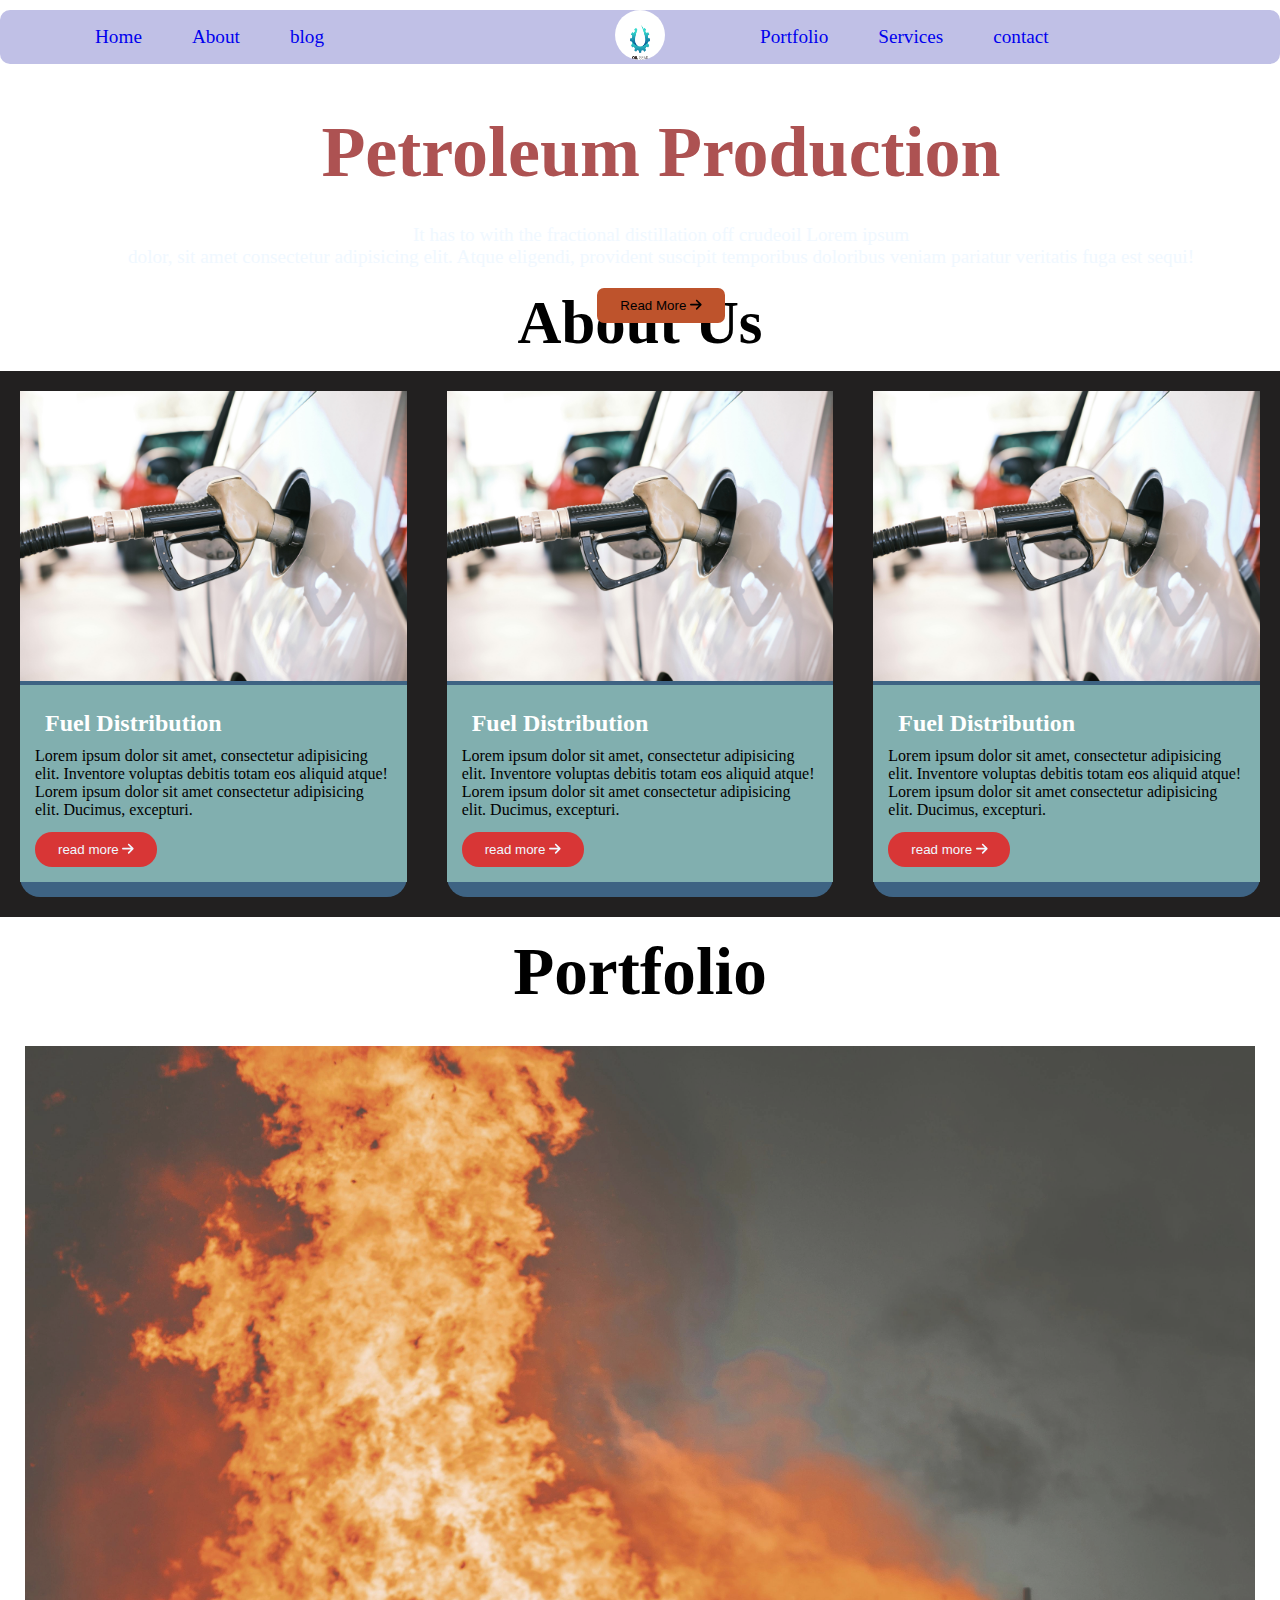
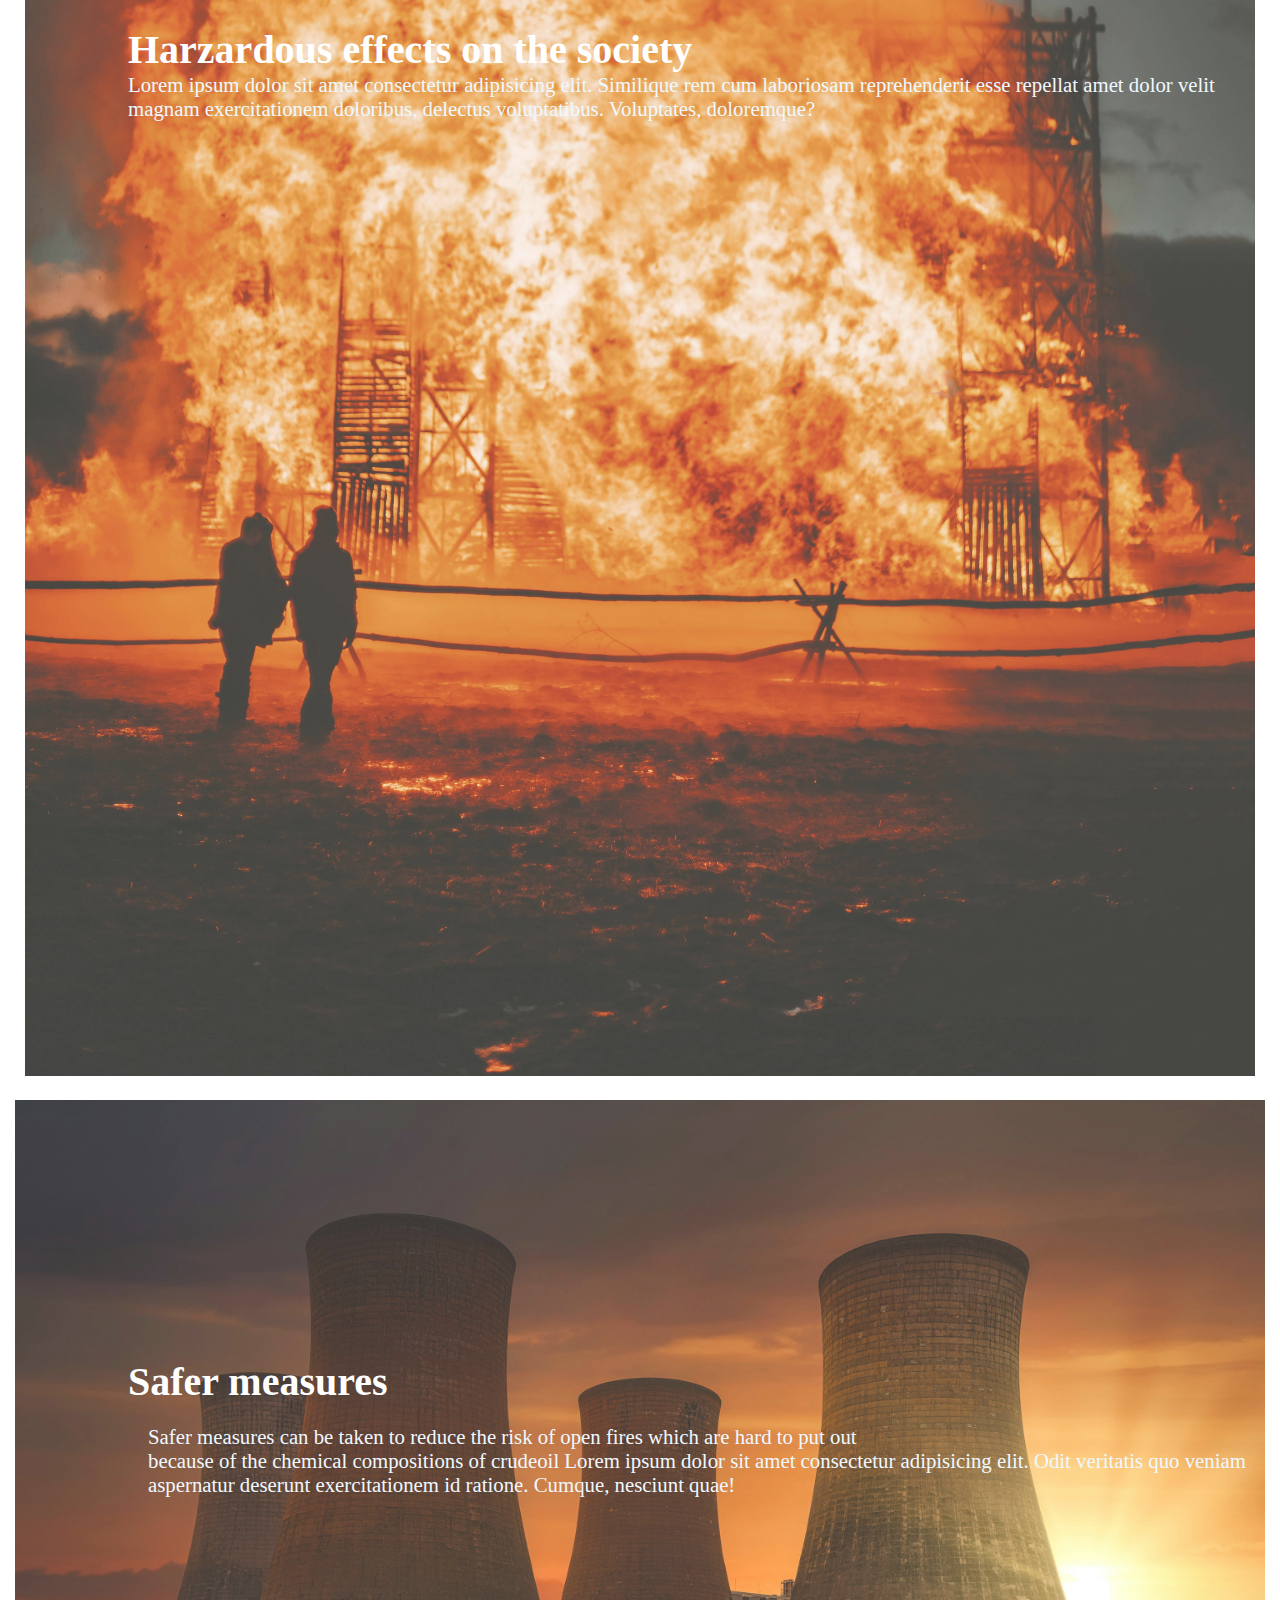
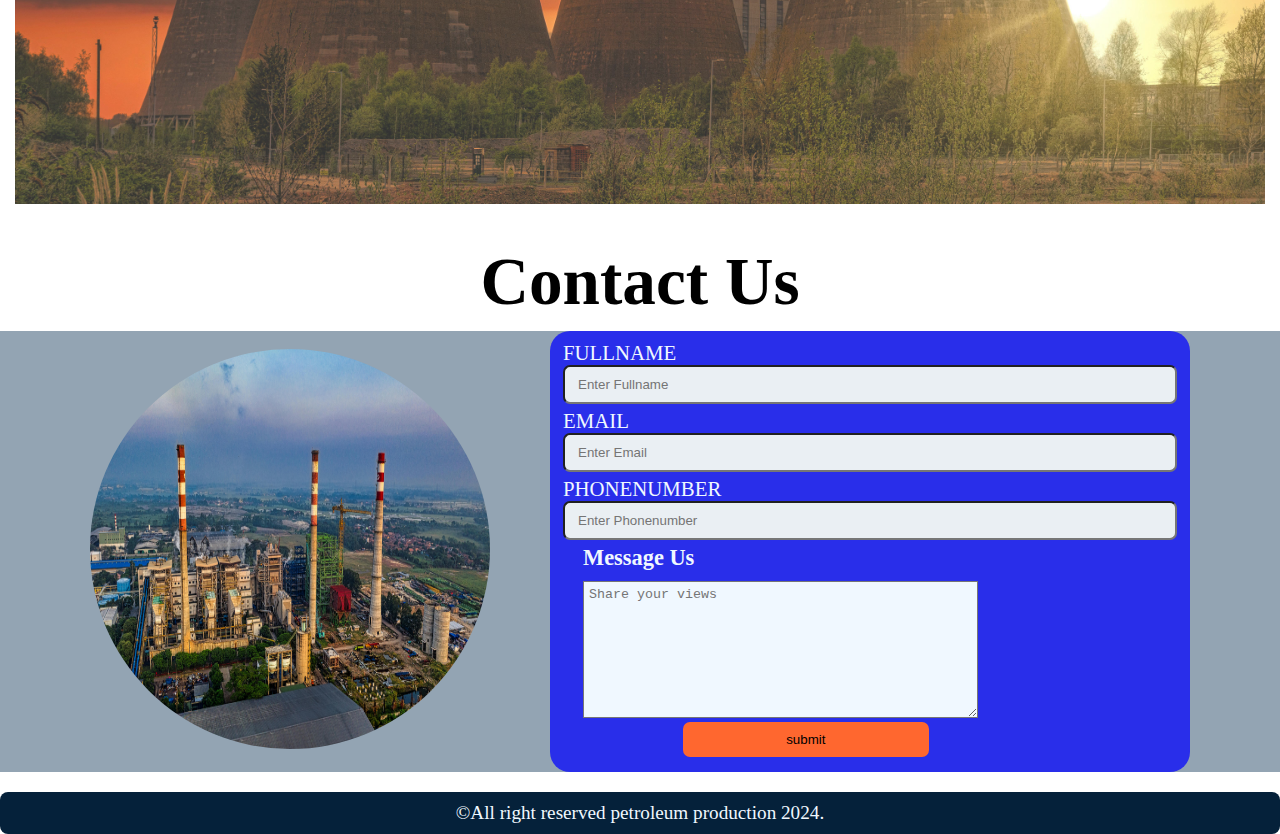
==== index.html @ bf3a1f4a "message" ====
<!DOCTYPE html>
<html lang="en">
<head>
    <meta charset="UTF-8">
    <meta name="viewport" content="width=device-width, initial-scale=1.0">
    <title>PETROLEUM PRODUCTION</title>
    <link rel="stylesheet" href="css/all.min.css">
    <link rel="stylesheet" href="css/nema.css">
</head>
<body>
    <section>
        <header>
            <div class="container">
                <ul>
                    <li><a href="#">Home</a></li>
                    <li><a href="#about">About</a></li>
                    <li><a href="#blog">blog</a></li>
                </ul>
                <div class="logo"> 
                    <img src="IMAGES/9.jpg" alt="logo" width="50%">
                </div>
                <ul>
                    <li><a href="#portfolio">Portfolio</a></li>
                    <li><a href="#services">Services</a></li>
                    <li><a href="login.html">contact</a></li>
                </ul>
                
            </div>
        </header>
    </section>
    <section id="hero">
        <div class="content">
            <div class="vid">
                <video src="VIDEOS/qwew.mp4" width="100%" autoplay muted loop></video>
            </div>
            <div class="dex">
                <h2>Petroleum Production</h2>
                <p>
                    It has to with the fractional distillation off crudeoil Lorem ipsum <br>dolor, sit amet consectetur adipisicing elit. Atque eligendi, provident suscipit  temporibus doloribus veniam pariatur veritatis fuga est sequi!

                </p>
                <button>Read More <i class="fas fa-arrow-right"></i></button>
            </div>
        </div>
    </section>
    <div class="pluto"><h1>About Us</h1></div>
    <section id="run">
        <div class="cex">
            <div class="btc">
                <img src="IMAGES/pexels-enginakyurt-11116151.jpg" alt="" width="100%">
            </div>
            <div class="hen">
                <h2>Fuel Distribution</h2>
                <p>Lorem ipsum dolor sit amet, consectetur adipisicing elit. Inventore voluptas debitis totam eos aliquid atque! Lorem ipsum dolor sit amet consectetur adipisicing elit. Ducimus, excepturi.
                </p>
                <button>read more <i class="fas fa-arrow-right"></i></button>
            </div>

        </div>
        <div class="cex">
            <div class="btc">
                <img src="IMAGES/pexels-enginakyurt-11116151.jpg" alt="" width="100%">
            </div>
            <div class="hen">
                <h2>Fuel Distribution</h2>
                <p>Lorem ipsum dolor sit amet, consectetur adipisicing elit. Inventore voluptas debitis totam eos aliquid atque! Lorem ipsum dolor sit amet consectetur adipisicing elit. Ducimus, excepturi.
                </p>
                <button>read more <i class="fas fa-arrow-right"></i></button>
            </div>

        </div>
        <div class="cex" id="about">
            <div class="btc">
                <img src="IMAGES/pexels-enginakyurt-11116151.jpg" alt="" width="100%">
            </div>
            <div class="hen">
                <h2>Fuel Distribution</h2>
                <p>Lorem ipsum dolor sit amet, consectetur adipisicing elit. Inventore voluptas debitis totam eos aliquid atque! Lorem ipsum dolor sit amet consectetur adipisicing elit. Ducimus, excepturi.
                </p>
                <button>read more <i class="fas fa-arrow-right"></i></button>
            </div>

        </div>

    </section>
    <section id="services">
        <div class="dax"><h1>Portfolio</h1></div>
        <div class="red">
               <div class="gas">
                <img src="IMAGES/pexels-annakester-5352942.jpg" alt="" width="100%">
               </div> 
            <div class="rio">
                <h3>Harzardous effects on the society</h3>
            <p>Lorem ipsum dolor sit amet consectetur adipisicing elit. Similique rem cum laboriosam reprehenderit  esse repellat amet dolor velit magnam exercitationem doloribus, delectus voluptatibus. Voluptates, doloremque?</p>
            </div>
            <div class="get">
                <img src="IMAGES/pexels-jplenio-4460676.jpg" alt="" width="100%">
            </div>
            <div class="sit">
                <h2>Safer measures</h2>
                <p>Safer measures can be taken to reduce the risk of  open fires which are hard to put out <br> because of the chemical  compositions of crudeoil Lorem ipsum dolor sit amet consectetur adipisicing elit. Odit veritatis quo veniam aspernatur deserunt exercitationem id ratione. Cumque, nesciunt quae!</p>
                
            </div>
        </div>

    </section>
    <section>
        <div class="sad">
            <h1>Contact Us</h1>
        </div>
        <div class="sat">
            <div class="him">
                <img src="IMAGES/pexels-tomfisk-5115942.jpg" alt="" width="100%">
            </div>
            <form action="" method="get">
                <label for="Fullname">FULLNAME</label><br>
                <input type="text" name="Fullname" id="Fullname" placeholder="Enter Fullname" required><br>
                <label for="email">EMAIL</label><br>
                <input type="email" name="email" id="email" placeholder="Enter Email" required><br>
                <label for="phonenumber">PHONENUMBER</label><br>
                <input type="tel" name="phonenumber" id="phonenumber" placeholder="Enter Phonenumber" required><br>
                <h3>Message Us</h3>
                <textarea name="message us" id="message us" cols="46" rows="8" placeholder="Share your views"></textarea><br>
                <input class="net" type="submit" value="submit">
            </form>

        </div>
        <footer>&copy;All right reserved petroleum production 2024.</footer>
        
    </section>
<script src="JS/all.min.js"></script>
    
    
</body>
</html>
---- css/nema.css ----
*{
    padding: 0px;
    margin: 0px;
    box-sizing: border-box;
    scroll-behavior: smooth;
}
header{
    width: 100%;
    height: 60%;
    background-color: rgb(192, 192, 230);
    border-radius: 10px;
    margin-bottom: 10px;
    margin-top: 10px;
}
header .container{
    display: flex;
    justify-content: space-between;
    align-items: center;
}
header .container ul{
    padding: 1px 70px;

    align-items: center;
    width: 100%;
    display: flex;
    list-style: none;
}
header .container ul li{
    justify-content: center;
    text-align: center;
    align-items: center;
}
header img{
    width: 50px;
    height: 50px;
    border-radius: 100%;
}
a{
    align-items: center;
    font-size: 1.2rem;
    text-decoration: none;
    margin: 25px;
}
#hero {
    position: relative;
    align-items: center;
    justify-content: center;
    margin-bottom: 60px;
}
.vid{
    opacity: 0.8;
}
 #hero .content .dex {
    position: absolute;
    top: 24%;
    left: 10%;
    text-align: center;
    align-items: center;
    justify-content: center;
    text-align: center;
    padding-bottom:30px;
}
#hero .content .dex h2{
   margin-bottom: 30px;
    font-size: 4.5rem;
    color: rgb(173, 82, 82);
}
.dex p{
    text-align: center;
    align-items: center;
    color: aliceblue;
    font-size: 1.2rem;
    margin-bottom: 20px;

}
.dex button{
    padding: 10px 23px;
    border-radius: 7px;
    border: none;
    background-color: rgb(190, 83, 44);
    margin-bottom: 20px;
}
.pluto{
    text-align: center;
    align-items: center;
    font-size: 1.9rem;
    padding-bottom: 13px;
}
#run{
    display: flex;
    padding: 20px;
    gap: 40px;
    background-color: rgb(34, 32, 32);
}
#run h1{
    align-items: center;
    text-align: center;
    font-size: 2.5rem;
    font-family: Cambria, Cochin, Georgia, Times, 'Times New Roman', serif;
    padding-bottom:20px ;
}
.cex{
    background-color: rgb(62, 99, 131);
    border-radius: 20px;
    padding-bottom: 15px;
}
.hen {
    background-color: rgb(129, 175, 175);
    padding: 15px;
    
}
.hen h2{
    color: rgb(255, 255, 255);
    padding-bottom: 10px;
    padding: 10px;
}
.hen button{
    margin-top: 13px;

    padding: 10px 23px;
    border-radius: 17px;
    border: none;
    color: aliceblue;
    background-color: rgba(255, 0, 0, 0.692);

}
.dax{
    align-items: center;
    text-align: center;
    font-size: 2.1rem;
    padding: 10px;
    padding-top: 16px;
}
.red{
    position: relative;
    padding-bottom: 20px;
    padding: 15px;
}
.rio{
    position: absolute;
    top: 25%;
    left: 10%;
    z-index: 1000;
    align-items: center;
    justify-content: center;
}
.gas img{
    opacity: 0.8;
    padding: 10px;
    padding-bottom: 20px;
}
.rio h3{
    width: 100%;
    font-size: 2.5rem;
    color: rgb(255, 255, 255);
    align-items: center;
}
.rio p{
    font-size: 1.3rem;
    align-items: center;
    color: aliceblue;
}
.sit{
    position: absolute;
    top: 80%;
    left: 10%;
    z-index: 1000;

}
.sit h2{
    width: 100%;
    font-size: 2.5rem;
    color: rgb(255, 255, 255);
    align-items: center;

}
.sit p{
    font-size: 1.3rem;
    align-items: center;
    color: aliceblue;
    padding: 20px;
}
.get img{
    padding-bottom: 20px;
    opacity: 0.8;
}
.sad{
    text-align: center;
    align-items: center;
    justify-content: center;
    font-size: 2.1rem;
    padding-bottom: 10px;
}
.sat{
    display: flex;
    gap: 60px;
    align-items: center;
    justify-content: center;
    background-color: rgb(147, 164, 179);
}
.him img{
    text-align: center;
    align-items: center;
    justify-content: center;
    width: 400px;
    height: 400px;
    border-radius: 100%;

}
form{
    justify-content: center;
    width: 50%;
    background-color:rgba(0, 0, 255, 0.719) ;
    color: aliceblue;
    border-radius: 20px;
    padding: 10px 13px;
}
label{
    width: 100%;
    padding-bottom: 7px;
    font-size: 1.3rem;
    

}
input{
    width: 100%;
    margin-bottom: 5px;
    outline: none;
    background-color: rgb(234, 239, 243);
    padding: 10px 13px;
    border-radius: 7px;
}
.sat h3{
    font-size: 1.4rem;
    padding-bottom: 10px;
    margin-left: 20px;
}
 .net{
    width: 40%;
    margin-left: 120px;
    padding: 10px 13px;
    border-radius: 7px;
    border: none;
    background-color: rgb(255, 103, 47);
}
textarea{
    padding: 5px;
    padding-bottom: 10px;
    margin-left: 20px;
    margin-right: 20px;
    outline: none;
    background-color: aliceblue;
}
footer{
    border-radius: 8px;
    margin-top: 20px;
    font-size: 1.2rem;
    text-align: center;
    align-items: center;
    color: aliceblue;
    background-color: rgb(5, 33, 58);
    padding-top: 10px;
    padding-bottom: 10px;
}
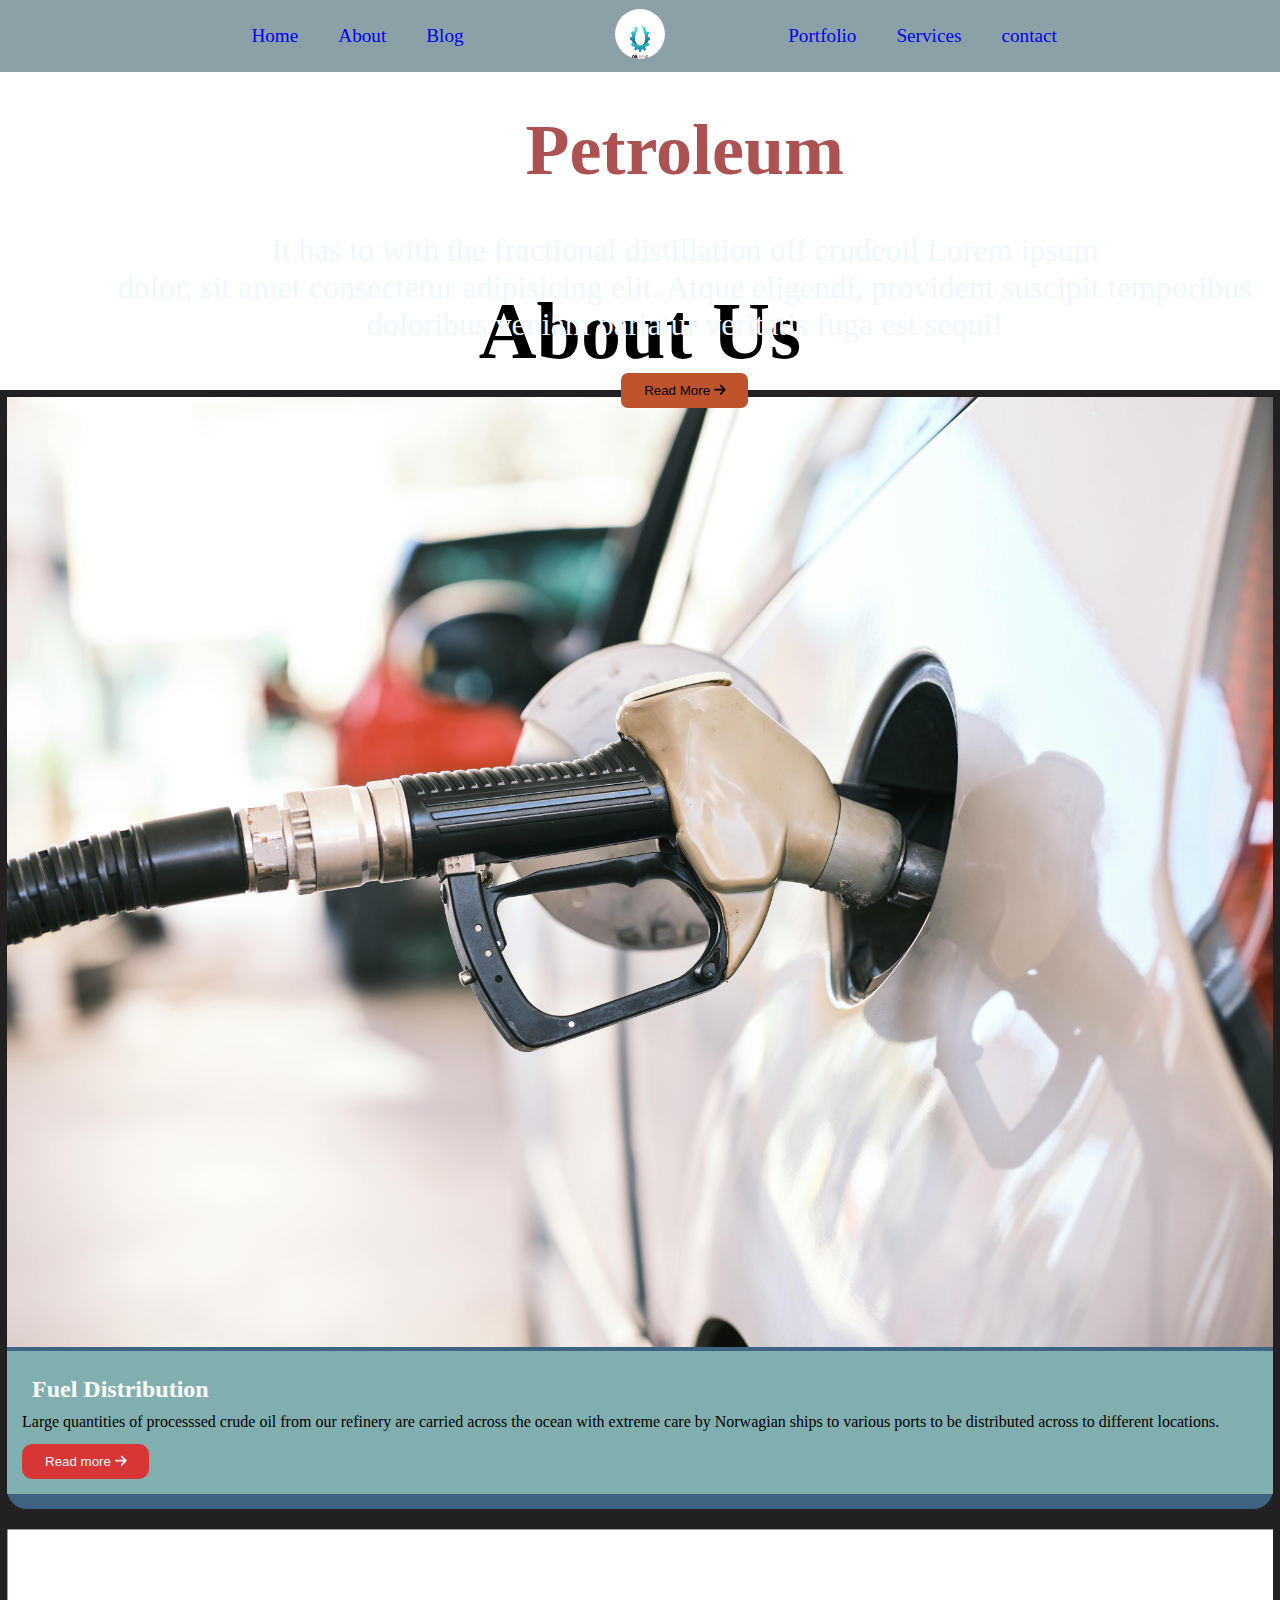
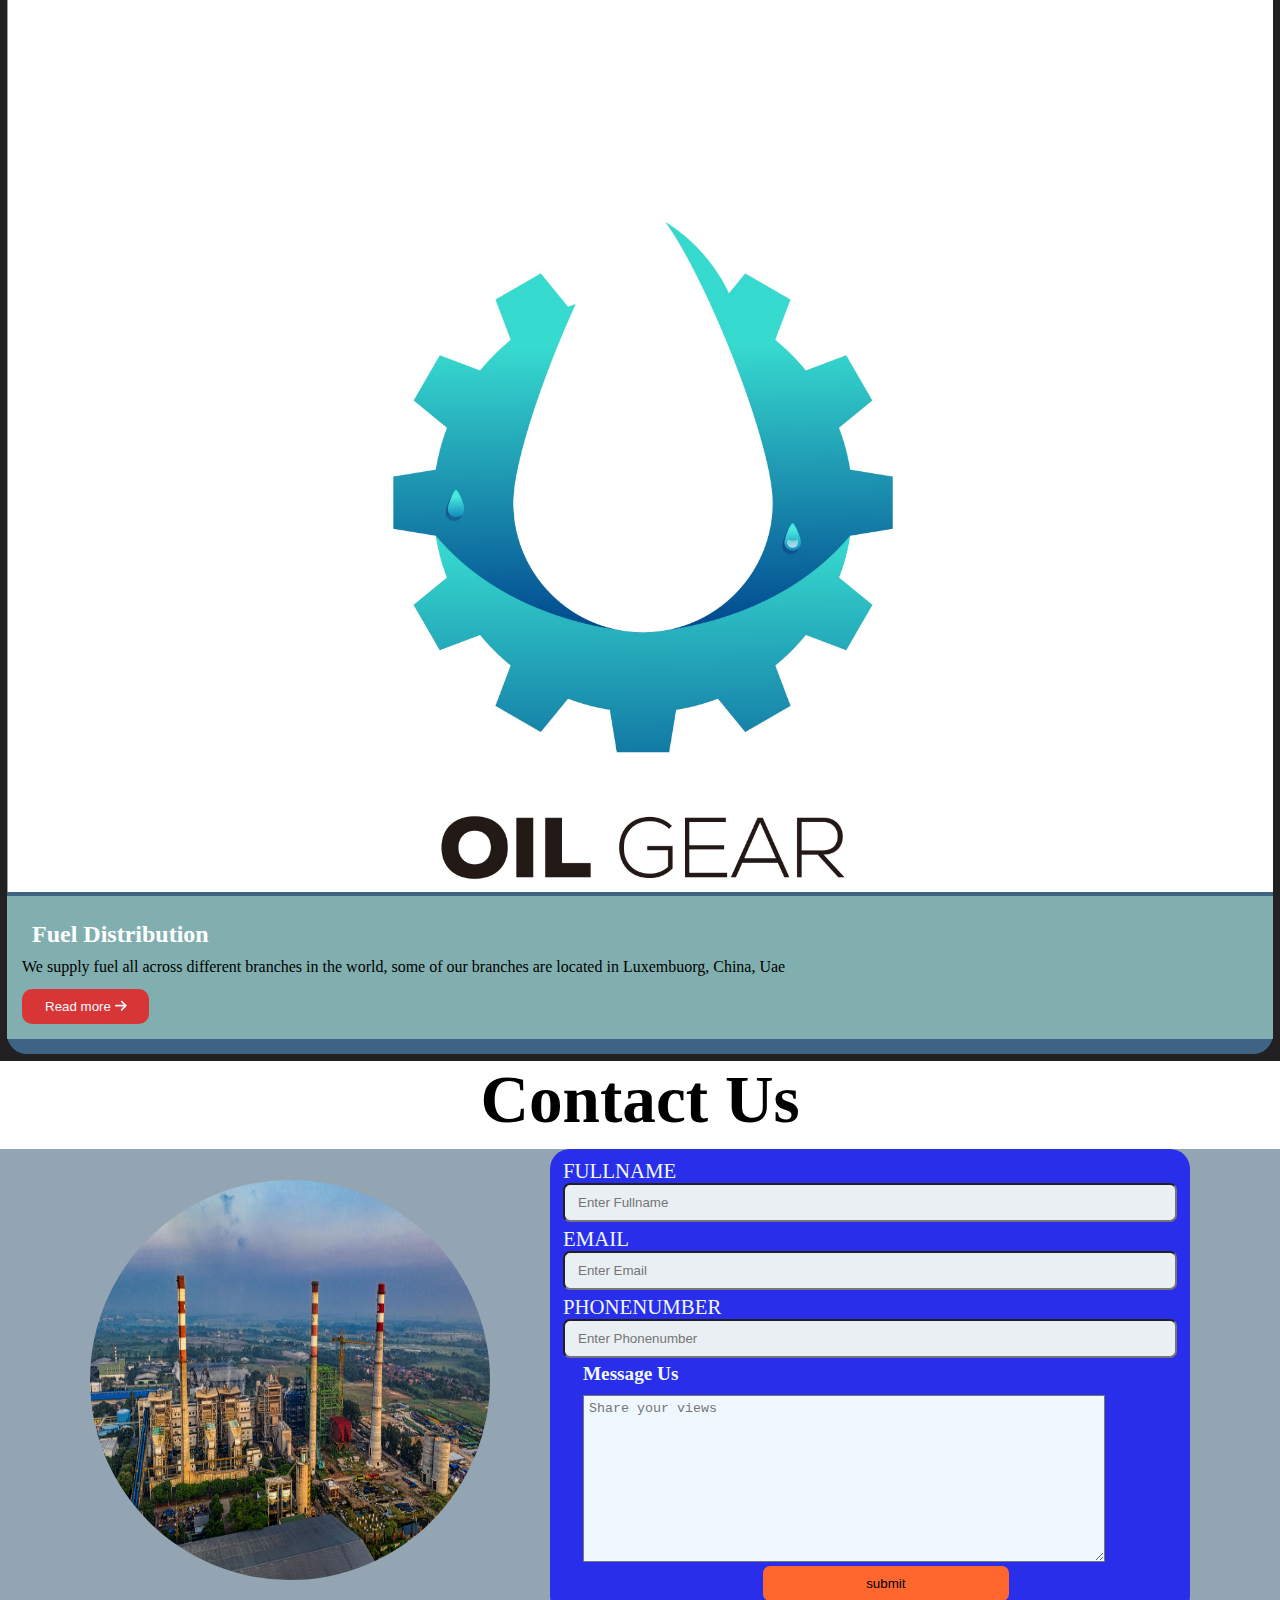
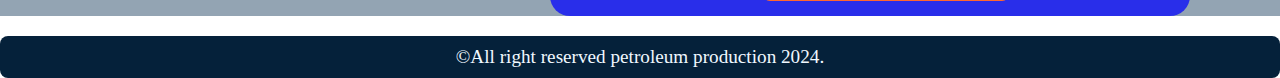
==== commit 8115c4c7: "response commit" ====
--- a/index.html
+++ b/index.html
@@ -3,7 +3,7 @@
 <head>
     <meta charset="UTF-8">
     <meta name="viewport" content="width=device-width, initial-scale=1.0">
-    <title>PETROLEUM PRODUCTION</title>
+    <title>PETROLEUM</title>
     <link rel="stylesheet" href="css/all.min.css">
     <link rel="stylesheet" href="css/nema.css">
 </head>
@@ -12,29 +12,33 @@
         <header>
             <div class="container">
                 <ul>
-                    <li><a href="#">Home</a></li>
-                    <li><a href="#about">About</a></li>
-                    <li><a href="#blog">blog</a></li>
+                    <li><a href="index.html">Home</a></li>
+                    <li><a href="About.html">About</a></li>
+                    <li><a href="Blog.html">Blog</a></li>
                 </ul>
                 <div class="logo"> 
-                    <img src="IMAGES/9.jpg" alt="logo" width="50%">
+                    <img src="IMAGES/9.jpg" alt="logo" >
                 </div>
                 <ul>
-                    <li><a href="#portfolio">Portfolio</a></li>
-                    <li><a href="#services">Services</a></li>
+                    <li><a href="portfolio.html">Portfolio</a></li>
+                    <li><a href="services.html">Services</a></li>
                     <li><a href="login.html">contact</a></li>
                 </ul>
-                
+                <div class="mobile">
+                    <i class="fas fa-bars fa-2x"></i>
+                </div>
             </div>
         </header>
     </section>
+
     <section id="hero">
         <div class="content">
             <div class="vid">
-                <video src="VIDEOS/qwew.mp4" width="100%" autoplay muted loop></video>
+                <video src="VIDEOS/8996523-uhd_3840_2160_30fps.mp4" width="100%" autoplay muted loop></video>
             </div>
             <div class="dex">
-                <h2>Petroleum Production</h2>
+                <h1>Petroleum</h1>
+
                 <p>
                     It has to with the fractional distillation off crudeoil Lorem ipsum <br>dolor, sit amet consectetur adipisicing elit. Atque eligendi, provident suscipit  temporibus doloribus veniam pariatur veritatis fuga est sequi!
 
@@ -43,6 +47,7 @@
             </div>
         </div>
     </section>
+
     <div class="pluto"><h1>About Us</h1></div>
     <section id="run">
         <div class="cex">
@@ -51,59 +56,25 @@
             </div>
             <div class="hen">
                 <h2>Fuel Distribution</h2>
-                <p>Lorem ipsum dolor sit amet, consectetur adipisicing elit. Inventore voluptas debitis totam eos aliquid atque! Lorem ipsum dolor sit amet consectetur adipisicing elit. Ducimus, excepturi.
+                <p>Large quantities of processsed crude oil from our refinery are carried across the ocean with extreme care by Norwagian ships to various ports to be distributed across to different locations.
                 </p>
-                <button>read more <i class="fas fa-arrow-right"></i></button>
+                <button class="rent">Read more <i class="fas fa-arrow-right"></i></button>
             </div>
 
         </div>
-        <div class="cex">
+        <div class="nex">
             <div class="btc">
-                <img src="IMAGES/pexels-enginakyurt-11116151.jpg" alt="" width="100%">
+                <img src="IMAGES/9.jpg" alt="" width="100%">
             </div>
             <div class="hen">
                 <h2>Fuel Distribution</h2>
-                <p>Lorem ipsum dolor sit amet, consectetur adipisicing elit. Inventore voluptas debitis totam eos aliquid atque! Lorem ipsum dolor sit amet consectetur adipisicing elit. Ducimus, excepturi.
+                <p>We supply fuel all across different branches in the world, some of our branches are located in Luxembuorg, China, Uae
                 </p>
-                <button>read more <i class="fas fa-arrow-right"></i></button>
-            </div>
-
-        </div>
-        <div class="cex" id="about">
-            <div class="btc">
-                <img src="IMAGES/pexels-enginakyurt-11116151.jpg" alt="" width="100%">
-            </div>
-            <div class="hen">
-                <h2>Fuel Distribution</h2>
-                <p>Lorem ipsum dolor sit amet, consectetur adipisicing elit. Inventore voluptas debitis totam eos aliquid atque! Lorem ipsum dolor sit amet consectetur adipisicing elit. Ducimus, excepturi.
-                </p>
-                <button>read more <i class="fas fa-arrow-right"></i></button>
-            </div>
-
-        </div>
-
-    </section>
-    <section id="services">
-        <div class="dax"><h1>Portfolio</h1></div>
-        <div class="red">
-               <div class="gas">
-                <img src="IMAGES/pexels-annakester-5352942.jpg" alt="" width="100%">
-               </div> 
-            <div class="rio">
-                <h3>Harzardous effects on the society</h3>
-            <p>Lorem ipsum dolor sit amet consectetur adipisicing elit. Similique rem cum laboriosam reprehenderit  esse repellat amet dolor velit magnam exercitationem doloribus, delectus voluptatibus. Voluptates, doloremque?</p>
-            </div>
-            <div class="get">
-                <img src="IMAGES/pexels-jplenio-4460676.jpg" alt="" width="100%">
-            </div>
-            <div class="sit">
-                <h2>Safer measures</h2>
-                <p>Safer measures can be taken to reduce the risk of  open fires which are hard to put out <br> because of the chemical  compositions of crudeoil Lorem ipsum dolor sit amet consectetur adipisicing elit. Odit veritatis quo veniam aspernatur deserunt exercitationem id ratione. Cumque, nesciunt quae!</p>
-                
+                <button class="rent">Read more <i class="fas fa-arrow-right"></i></button>
             </div>
         </div>
+    </section>
 
-    </section>
     <section>
         <div class="sad">
             <h1>Contact Us</h1>
@@ -120,10 +91,9 @@
                 <label for="phonenumber">PHONENUMBER</label><br>
                 <input type="tel" name="phonenumber" id="phonenumber" placeholder="Enter Phonenumber" required><br>
                 <h3>Message Us</h3>
-                <textarea name="message us" id="message us" cols="46" rows="8" placeholder="Share your views"></textarea><br>
+                <textarea name="message us" id="message us" cols="56" rows="10" placeholder="Share your views"></textarea><br>
                 <input class="net" type="submit" value="submit">
             </form>
-
         </div>
         <footer>&copy;All right reserved petroleum production 2024.</footer>
         
--- a/css/nema.css
+++ b/css/nema.css
@@ -4,42 +4,194 @@
     box-sizing: border-box;
     scroll-behavior: smooth;
 }
-header{
-    width: 100%;
-    height: 60%;
+img{
+    width: 100%;
+}
+section header{
+    width: 100%;
+    /* // height: 60%; */
     background-color: rgb(192, 192, 230);
-    border-radius: 10px;
-    margin-bottom: 10px;
-    margin-top: 10px;
-}
-header .container{
+    /* // border-radius: 10px; */
+    /* // margin-bottom: 10px; */
+    /* // margin-top: 10px; */
+    display: flex;
+    justify-content: center;
+    padding: 5px 100px;
+}
+
+section header .container{
+    width: 100%;
+    /* // position: relative; */
     display: flex;
     justify-content: space-between;
     align-items: center;
+    /* // left: 10%; */
+    /* justify-content: space-between; */
+    /* align-items: center; */
 }
 header .container ul{
-    padding: 1px 70px;
-
-    align-items: center;
+    /* // padding: 1px 70px; */
+    /* // align-items: center; */
     width: 100%;
     display: flex;
+    justify-content: center;
+    /* justify-content: center; */
     list-style: none;
 }
 header .container ul li{
-    justify-content: center;
-    text-align: center;
-    align-items: center;
+    margin: 20px;
+    /* justify-content: center;
+    text-align: center; */
+    /* align-items: center; */
 }
 header img{
     width: 50px;
     height: 50px;
     border-radius: 100%;
+    /* margin-right: 180px; */
 }
 a{
-    align-items: center;
+    /* align-items: center; */
     font-size: 1.2rem;
     text-decoration: none;
-    margin: 25px;
+    /* margin: 25px; */
+}
+@media screen and (min-width: 900px){
+    header .container .mobile{
+        display: none;
+    }
+    section header{
+        background-color: rgb(140, 161, 167);
+        /* justify-content: center; */
+      /* margin-right: none; */
+    }
+   
+    
+}
+@media screen and (max-width: 900px){
+    header .container .mobile{
+        display: block;
+        color: rgb(0, 0, 0);
+      margin-left: 150px;
+        justify-content: end;
+    }
+    header .container ul{
+        display: none;
+        justify-content: left;
+    }
+    header{
+        position: relative;
+        width:100%;
+        background-color: rgb(140, 176, 187);
+        color: white;
+        padding: 5px 20px;
+       
+    }
+    header .container ul{
+        /* display: none;
+        margin-right: none;
+        padding-right: none; */
+        
+    }
+    .container .logo img{
+        position: absolute;
+        top: 4%;
+       left: 10%;
+       margin-right: 50px;
+        width: 35px;
+        height: 35px;
+    }
+    a{
+        /* margin: 10px; */
+        font-size: 0.9rem;
+    }
+    #hero .content .vid{
+        width: 100%;
+       
+    }
+   
+    #hero .content .dex{
+        position: relative;
+        text-align: center;
+        justify-content: center;
+    }
+
+    #hero .content .dex h1{
+        margin-top: 5px;
+        font-size: 2.4rem;
+
+    }
+    #hero .content .dex button{
+        top: 10%;
+        margin-top: 0px;
+        color: aliceblue;
+      margin-bottom: 100px;
+    }
+    #hero .content .dex p{
+        padding-top: 5px;
+        font-size: 0.7rem;
+    }
+    .pluto h1{
+        font-size: 1.7rem;
+    }
+    #run .cex{
+      gap: none;
+        background-color: rgb(153, 151, 151);
+    }
+    #run .nex{
+        gap: none;
+        background-color: rgb(153, 151, 151);
+    }
+    #run .tex{
+        display: none;
+        gap: none;
+        background-color: rgb(153, 151, 151);
+    }
+    .sad h1{
+        padding-top: 13px;
+        font-size: 1.7rem;
+    }
+    .hen h2{
+        font-size: 1rem;
+    }
+    .hen p{
+       font-size: 0.6rem; 
+    }
+    .hen button {
+        margin-left: 100px;
+        align-items: center;
+        justify-content: center;
+    }
+    .sat .him img{
+        display: none;
+        width: 200px;
+        height: 200px;
+        border-radius: 100%;
+    }
+    .sat form{
+        margin-top: 10px;
+        margin-bottom: 10px;
+        width: 500px;
+        height: 500px;
+    }
+     section .sat{
+        gap: 10px;
+        padding-right: 10px;
+    }
+     form .net{
+        width: 40%;
+        margin-left: 100px;
+        padding: 10px 13px;
+        border-radius: 7px;
+        border: none;
+        background-color: rgb(255, 103, 47);
+        color: aliceblue;
+    }
+    
+}
+
+.sat form textarea{
+        width: 85%;
 }
 #hero {
     position: relative;
@@ -50,17 +202,18 @@
 .vid{
     opacity: 0.8;
 }
+
  #hero .content .dex {
     position: absolute;
     top: 24%;
-    left: 10%;
+    left: 7%;
     text-align: center;
     align-items: center;
     justify-content: center;
     text-align: center;
     padding-bottom:30px;
 }
-#hero .content .dex h2{
+ .dex h1{
    margin-bottom: 30px;
     font-size: 4.5rem;
     color: rgb(173, 82, 82);
@@ -69,8 +222,9 @@
     text-align: center;
     align-items: center;
     color: aliceblue;
-    font-size: 1.2rem;
+    font-size: 2rem;
     margin-bottom: 20px;
+    padding: 10px;
 
 }
 .dex button{
@@ -83,19 +237,18 @@
 .pluto{
     text-align: center;
     align-items: center;
-    font-size: 1.9rem;
+    font-size: 2.5rem;
     padding-bottom: 13px;
 }
 #run{
-    display: flex;
-    padding: 20px;
-    gap: 40px;
+    padding: 7px;
+    gap: 13px;
     background-color: rgb(34, 32, 32);
 }
 #run h1{
     align-items: center;
     text-align: center;
-    font-size: 2.5rem;
+    font-size: 4rem;
     font-family: Cambria, Cochin, Georgia, Times, 'Times New Roman', serif;
     padding-bottom:20px ;
 }
@@ -104,6 +257,18 @@
     border-radius: 20px;
     padding-bottom: 15px;
 }
+.nex{
+    margin-top: 20px;
+    background-color: rgb(62, 99, 131);
+    border-radius: 20px;
+    padding-bottom: 15px; 
+}
+.tex{
+    background-color: rgb(62, 99, 131);
+    border-radius: 20px;
+    padding-bottom: 15px;
+}
+
 .hen {
     background-color: rgb(129, 175, 175);
     padding: 15px;
@@ -114,15 +279,13 @@
     padding-bottom: 10px;
     padding: 10px;
 }
-.hen button{
+.hen .rent  {
     margin-top: 13px;
-
     padding: 10px 23px;
-    border-radius: 17px;
+    border-radius: 10px;
     border: none;
     color: aliceblue;
-    background-color: rgba(255, 0, 0, 0.692);
-
+    background-color: rgba(255, 0, 0, 0.692)
 }
 .dax{
     align-items: center;
@@ -143,7 +306,13 @@
     z-index: 1000;
     align-items: center;
     justify-content: center;
-}
+
+}
+
+.gas{
+    background-color: black;
+}
+
 .gas img{
     opacity: 0.8;
     padding: 10px;
@@ -151,12 +320,12 @@
 }
 .rio h3{
     width: 100%;
-    font-size: 2.5rem;
+    font-size: 4rem;
     color: rgb(255, 255, 255);
     align-items: center;
 }
 .rio p{
-    font-size: 1.3rem;
+    font-size: 2rem;
     align-items: center;
     color: aliceblue;
 }
@@ -165,20 +334,24 @@
     top: 80%;
     left: 10%;
     z-index: 1000;
+ 
 
 }
 .sit h2{
     width: 100%;
-    font-size: 2.5rem;
+    font-size: 4rem;
     color: rgb(255, 255, 255);
     align-items: center;
 
 }
 .sit p{
-    font-size: 1.3rem;
+    font-size: 2rem;
     align-items: center;
     color: aliceblue;
     padding: 20px;
+}
+.get{
+    background-color: black;
 }
 .get img{
     padding-bottom: 20px;
@@ -231,13 +404,13 @@
     border-radius: 7px;
 }
 .sat h3{
-    font-size: 1.4rem;
+    font-size: 1.2rem;
     padding-bottom: 10px;
     margin-left: 20px;
 }
  .net{
     width: 40%;
-    margin-left: 120px;
+    margin-left: 200px;
     padding: 10px 13px;
     border-radius: 7px;
     border: none;
